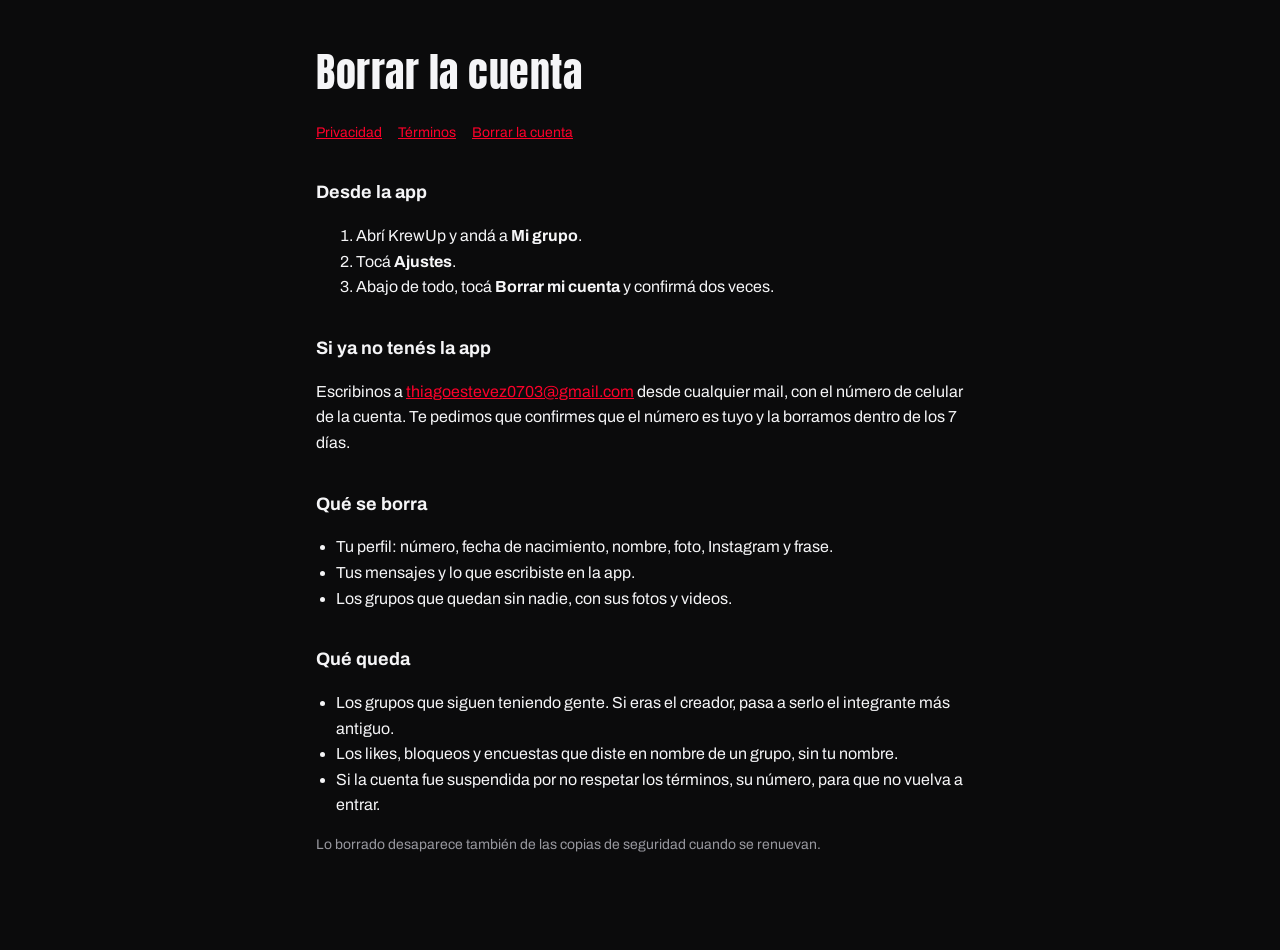
==== borrar-cuenta.html @ 20932c5f "Privacidad, terminos y borrar la cuenta de KrewUp" ====
<!doctype html><html lang="es"><head><meta charset="utf-8"><meta name="viewport" content="width=device-width, initial-scale=1"><link rel="preconnect" href="https://fonts.googleapis.com"><link href="https://fonts.googleapis.com/css2?family=Anton&family=Archivo:wght@400;700&display=swap" rel="stylesheet"><link rel="stylesheet" href="estilo.css"><title>KrewUp · Borrar la cuenta</title></head><body><main>
<h1>Borrar la cuenta</h1>
<nav><a href="privacidad.html">Privacidad</a><a href="terminos.html">Términos</a><a href="borrar-cuenta.html">Borrar la cuenta</a></nav>
<h2>Desde la app</h2>
<ol>
<li>Abrí KrewUp y andá a <b>Mi grupo</b>.</li>
<li>Tocá <b>Ajustes</b>.</li>
<li>Abajo de todo, tocá <b>Borrar mi cuenta</b> y confirmá dos veces.</li>
</ol>
<h2>Si ya no tenés la app</h2>
<p>Escribinos a <a href="mailto:thiagoestevez0703@gmail.com">thiagoestevez0703@gmail.com</a> desde cualquier mail, con el número de celular de la cuenta. Te pedimos que confirmes que el número es tuyo y la borramos dentro de los 7 días.</p>
<h2>Qué se borra</h2>
<ul>
<li>Tu perfil: número, fecha de nacimiento, nombre, foto, Instagram y frase.</li>
<li>Tus mensajes y lo que escribiste en la app.</li>
<li>Los grupos que quedan sin nadie, con sus fotos y videos.</li>
</ul>
<h2>Qué queda</h2>
<ul>
<li>Los grupos que siguen teniendo gente. Si eras el creador, pasa a serlo el integrante más antiguo.</li>
<li>Los likes, bloqueos y encuestas que diste en nombre de un grupo, sin tu nombre.</li>
<li>Si la cuenta fue suspendida por no respetar los términos, su número, para que no vuelva a entrar.</li>
</ul>
<p class="nota">Lo borrado desaparece también de las copias de seguridad cuando se renuevan.</p>
</main></body></html>
---- estilo.css ----
:root { --fondo: #0B0B0C; --texto: #F5F5F7; --suave: #98989F; --acento: #FD012A; --borde: #242428; }
* { box-sizing: border-box; }
body { margin: 0; background: var(--fondo); color: var(--texto); font: 16px/1.6 "Archivo", system-ui, -apple-system, sans-serif; }
main { max-width: 680px; margin: 0 auto; padding: 40px 16px 80px; }
h1 { font-family: "Anton", Impact, sans-serif; font-weight: 400; font-size: 40px; margin: 0 0 4px; letter-spacing: .5px; }
h2 { font-size: 18px; margin: 34px 0 6px; }
p, li { color: var(--texto); }
.fecha, .nota { color: var(--suave); font-size: 14px; }
a { color: var(--acento); }
ul { padding-left: 20px; }
nav { display: flex; gap: 16px; flex-wrap: wrap; margin: 18px 0 8px; font-size: 14px; }
.caja { border: 1px solid var(--borde); border-radius: 14px; padding: 14px 16px; margin: 18px 0; }
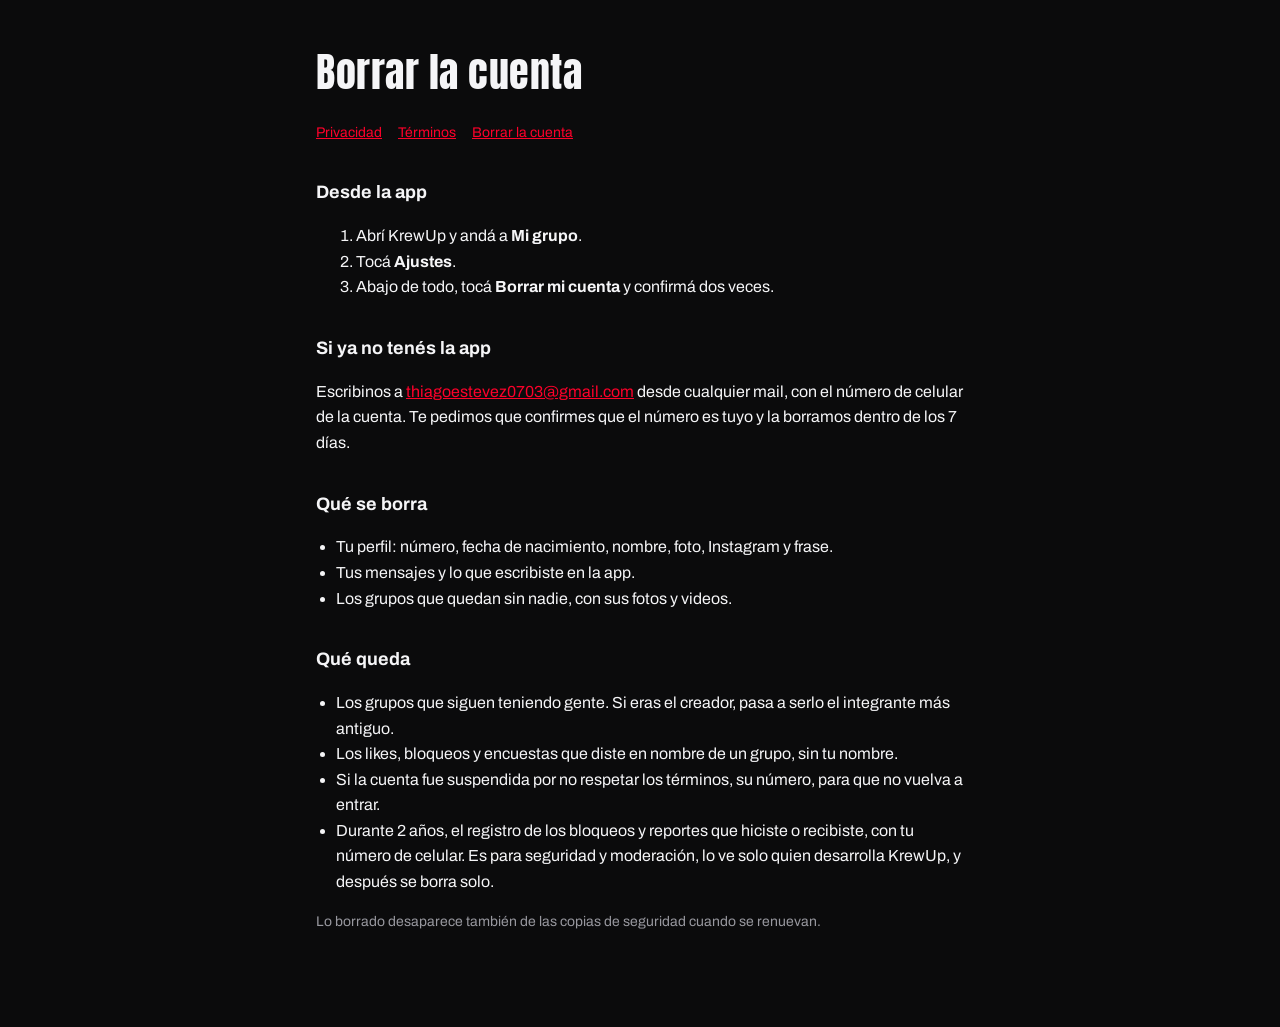
==== commit dcb44f27: "Privacidad y borrar la cuenta: el registro de bloqueos y reportes se guarda 2 anos" ====
--- a/borrar-cuenta.html
+++ b/borrar-cuenta.html
@@ -20,6 +20,7 @@
 <li>Los grupos que siguen teniendo gente. Si eras el creador, pasa a serlo el integrante más antiguo.</li>
 <li>Los likes, bloqueos y encuestas que diste en nombre de un grupo, sin tu nombre.</li>
 <li>Si la cuenta fue suspendida por no respetar los términos, su número, para que no vuelva a entrar.</li>
+<li>Durante 2 años, el registro de los bloqueos y reportes que hiciste o recibiste, con tu número de celular. Es para seguridad y moderación, lo ve solo quien desarrolla KrewUp, y después se borra solo.</li>
 </ul>
 <p class="nota">Lo borrado desaparece también de las copias de seguridad cuando se renuevan.</p>
 </main></body></html>
--- a/estilo.css
+++ b/estilo.css
@@ -10,3 +10,8 @@
 ul { padding-left: 20px; }
 nav { display: flex; gap: 16px; flex-wrap: wrap; margin: 18px 0 8px; font-size: 14px; }
 .caja { border: 1px solid var(--borde); border-radius: 14px; padding: 14px 16px; margin: 18px 0; }
+.boton { display: block; text-align: center; background: var(--acento); color: #fff; text-decoration: none; font-weight: 700; padding: 16px; border-radius: 14px; margin: 12px 0; }
+.boton.contorno { background: transparent; color: var(--texto); border: 1px solid var(--borde); }
+.grande { font-family: "Anton", Impact, sans-serif; font-size: 30px; letter-spacing: 3px; text-align: center; margin: 8px 0; word-break: break-all; }
+.centro { text-align: center; }
+[hidden] { display: none !important; }
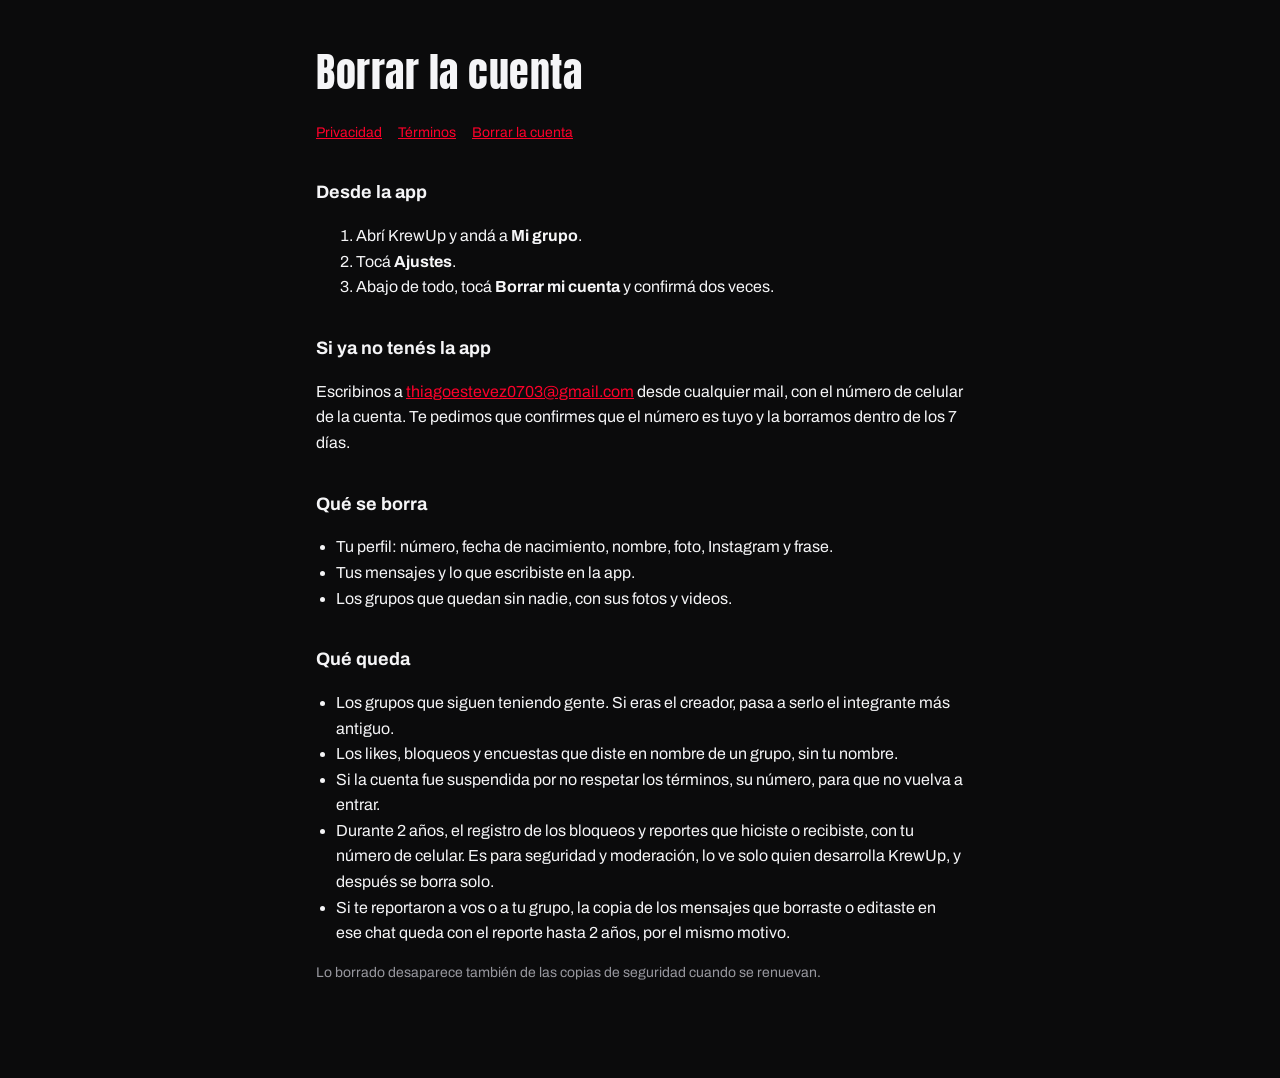
==== commit 3e7633ff: "Privacidad: editar y borrar mensajes, y la copia solo si hay reporte" ====
--- a/borrar-cuenta.html
+++ b/borrar-cuenta.html
@@ -21,6 +21,7 @@
 <li>Los likes, bloqueos y encuestas que diste en nombre de un grupo, sin tu nombre.</li>
 <li>Si la cuenta fue suspendida por no respetar los términos, su número, para que no vuelva a entrar.</li>
 <li>Durante 2 años, el registro de los bloqueos y reportes que hiciste o recibiste, con tu número de celular. Es para seguridad y moderación, lo ve solo quien desarrolla KrewUp, y después se borra solo.</li>
+<li>Si te reportaron a vos o a tu grupo, la copia de los mensajes que borraste o editaste en ese chat queda con el reporte hasta 2 años, por el mismo motivo.</li>
 </ul>
 <p class="nota">Lo borrado desaparece también de las copias de seguridad cuando se renuevan.</p>
 </main></body></html>
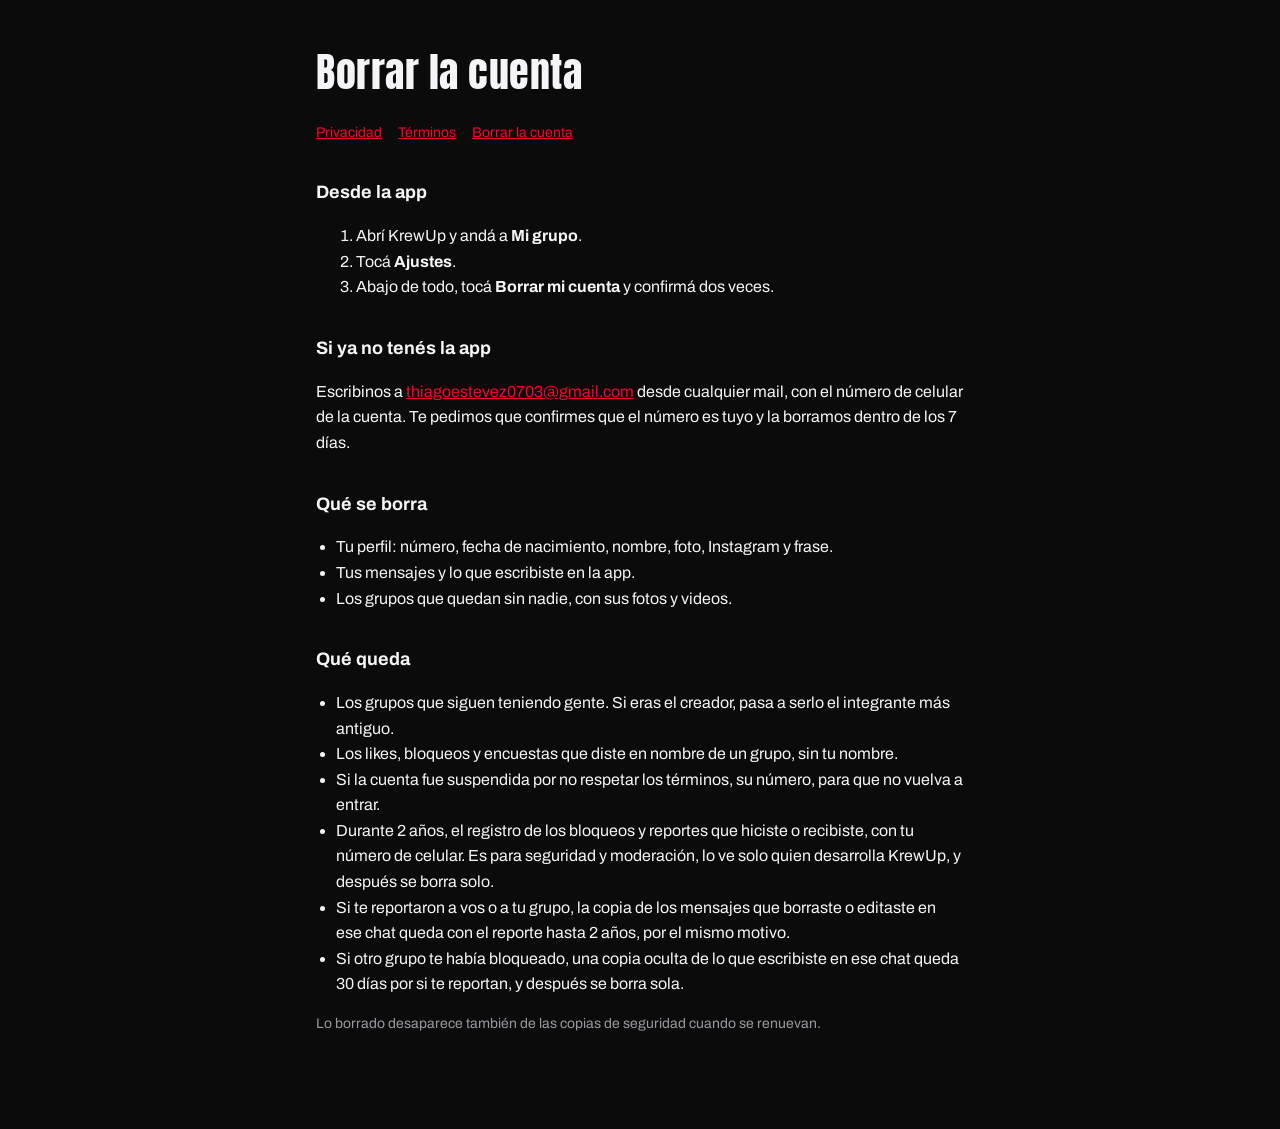
==== commit 016c7b06: "Privacidad y borrar cuenta: la copia de 30 dias del chat bloqueado" ====
--- a/borrar-cuenta.html
+++ b/borrar-cuenta.html
@@ -22,6 +22,7 @@
 <li>Si la cuenta fue suspendida por no respetar los términos, su número, para que no vuelva a entrar.</li>
 <li>Durante 2 años, el registro de los bloqueos y reportes que hiciste o recibiste, con tu número de celular. Es para seguridad y moderación, lo ve solo quien desarrolla KrewUp, y después se borra solo.</li>
 <li>Si te reportaron a vos o a tu grupo, la copia de los mensajes que borraste o editaste en ese chat queda con el reporte hasta 2 años, por el mismo motivo.</li>
+<li>Si otro grupo te había bloqueado, una copia oculta de lo que escribiste en ese chat queda 30 días por si te reportan, y después se borra sola.</li>
 </ul>
 <p class="nota">Lo borrado desaparece también de las copias de seguridad cuando se renuevan.</p>
 </main></body></html>
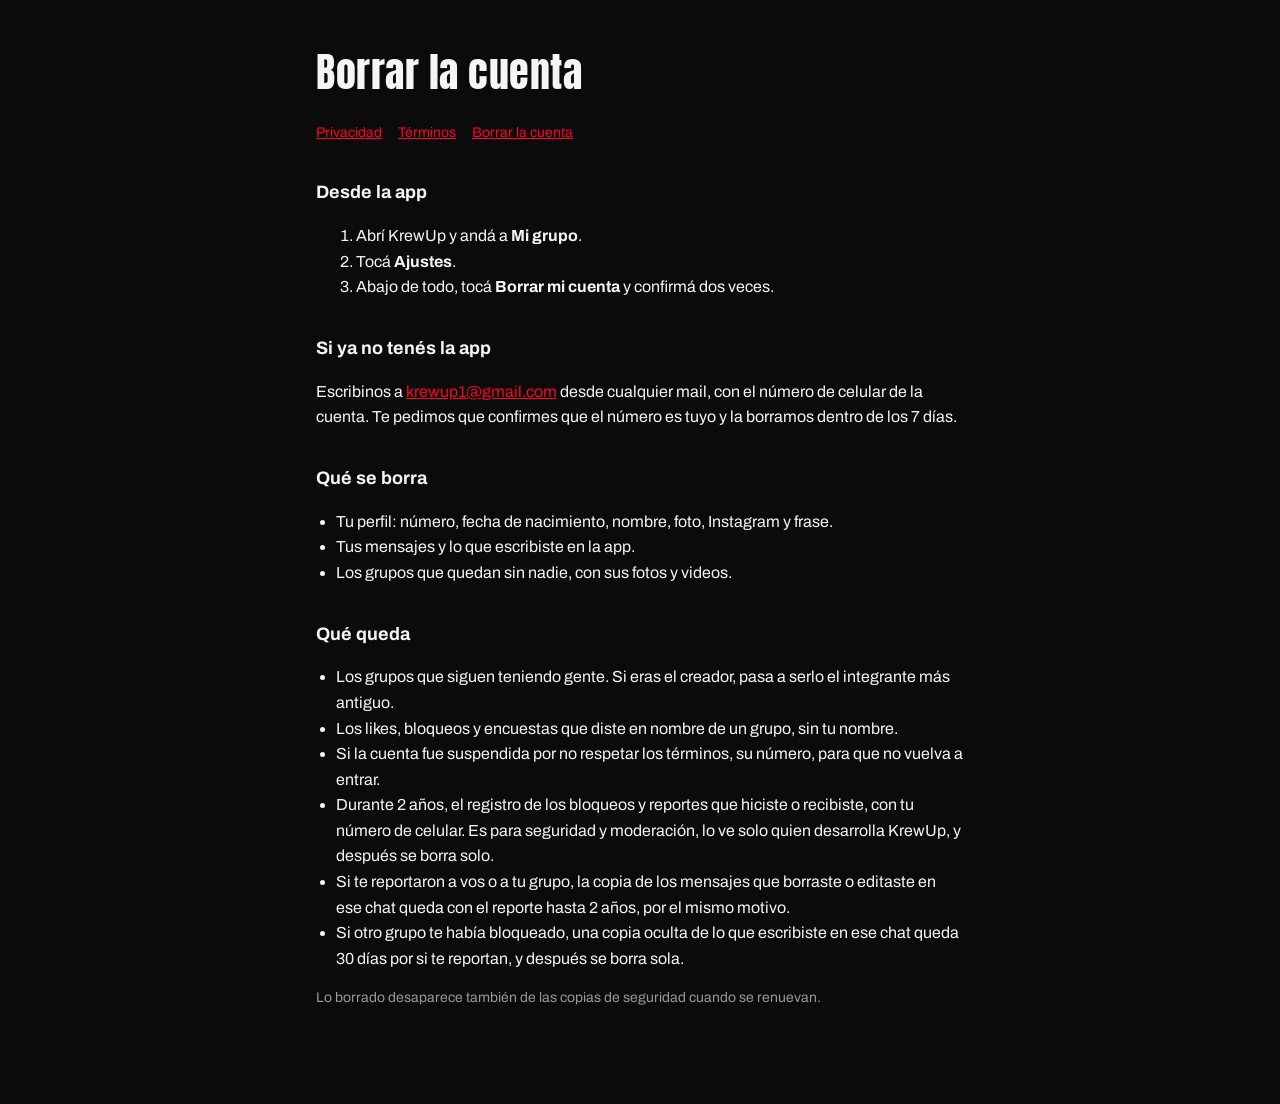
==== commit f043586e: "El mail de contacto pasa a krewup1@gmail.com" ====
--- a/borrar-cuenta.html
+++ b/borrar-cuenta.html
@@ -8,7 +8,7 @@
 <li>Abajo de todo, tocá <b>Borrar mi cuenta</b> y confirmá dos veces.</li>
 </ol>
 <h2>Si ya no tenés la app</h2>
-<p>Escribinos a <a href="mailto:thiagoestevez0703@gmail.com">thiagoestevez0703@gmail.com</a> desde cualquier mail, con el número de celular de la cuenta. Te pedimos que confirmes que el número es tuyo y la borramos dentro de los 7 días.</p>
+<p>Escribinos a <a href="mailto:krewup1@gmail.com">krewup1@gmail.com</a> desde cualquier mail, con el número de celular de la cuenta. Te pedimos que confirmes que el número es tuyo y la borramos dentro de los 7 días.</p>
 <h2>Qué se borra</h2>
 <ul>
 <li>Tu perfil: número, fecha de nacimiento, nombre, foto, Instagram y frase.</li>
